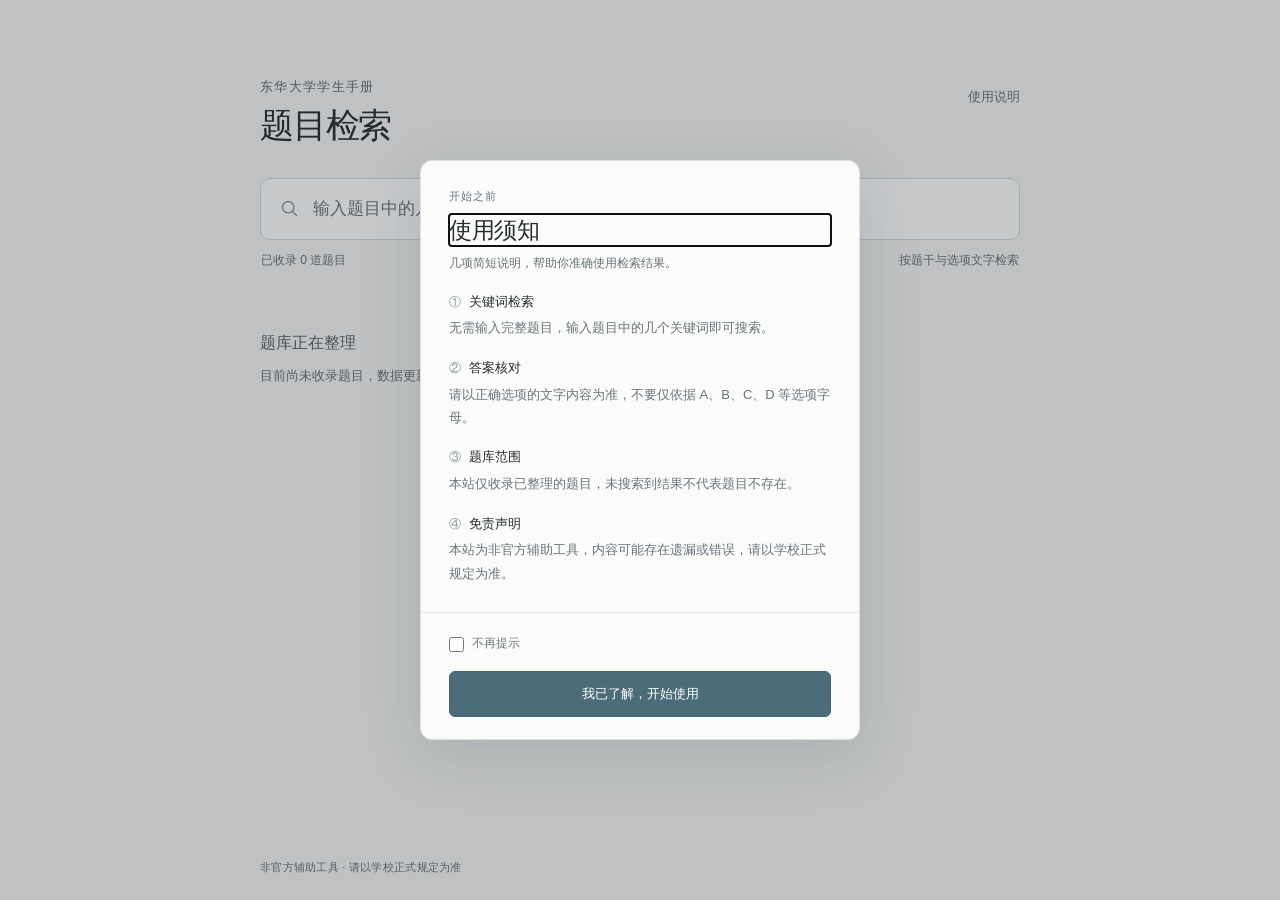
==== web/index.html @ eaeaf4ec "Add static Chinese handbook search with answer-version validation" ====
<!doctype html>
<html lang="zh-CN">
<head>
  <meta charset="UTF-8">
  <meta name="viewport" content="width=device-width, initial-scale=1">
  <meta name="description" content="东华大学学生手册题目关键词检索。按选项文字核对答案，非官方辅助工具。">
  <meta name="theme-color" content="#f5f5f3">
  <meta http-equiv="Content-Security-Policy" content="default-src 'self'; script-src 'self'; style-src 'self'; connect-src 'self'; worker-src 'self'; img-src 'self' data:; object-src 'none'; base-uri 'none'; form-action 'none'">
  <title>题目检索 · 东华大学学生手册</title>
  <link rel="icon" href="data:,">
  <link rel="stylesheet" href="./styles.css">
  <script type="module" src="./app.js"></script>
</head>
<body>
  <main id="main" class="page">
    <header class="page-header">
      <div><p class="eyebrow">东华大学学生手册</p><h1>题目检索</h1></div>
      <button id="help" class="text-button" type="button" aria-haspopup="dialog">使用说明</button>
    </header>
    <section aria-label="关键词检索" class="search-section">
      <label class="visually-hidden" for="query">输入题目中的几个关键词</label>
      <div class="search-field">
        <svg aria-hidden="true" width="21" height="21" viewBox="0 0 24 24" fill="none"><circle cx="10.5" cy="10.5" r="6.5"/><path d="m16 16 4 4"/></svg>
        <input id="query" type="search" placeholder="输入题目中的几个关键词" autocomplete="off" spellcheck="false" maxlength="200" aria-controls="results" aria-describedby="bank-count" disabled>
        <button id="clear" class="clear-button" type="button" aria-label="清空关键词" hidden>×</button>
      </div>
      <div class="search-meta"><p id="bank-count" role="status">正在读取题库…</p><p>按题干与选项文字检索</p></div>
    </section>
    <section id="search-area" aria-label="搜索结果" aria-busy="true">
      <div id="result-heading" class="result-heading" hidden><h2>检索结果</h2><p id="result-count" role="status" aria-live="polite"></p></div>
      <div id="empty" class="empty-state"><h2 id="empty-title">正在读取题库</h2><p id="empty-description">请稍候。</p><button id="retry" class="text-button" type="button" hidden>重新加载</button></div>
      <div id="results"></div>
      <button id="more" class="more-button" type="button" hidden>显示更多</button>
    </section>
    <footer>非官方辅助工具 · 请以学校正式规定为准</footer>
    <noscript><p>请启用 JavaScript 以使用本地题目检索。</p></noscript>
  </main>
  <dialog id="notice" aria-labelledby="notice-title" aria-describedby="notice-intro">
    <div class="notice-header"><p class="eyebrow">开始之前</p><h2 id="notice-title" tabindex="-1">使用须知</h2><p id="notice-intro">几项简短说明，帮助你准确使用检索结果。</p></div>
    <div class="notice-body">
      <section><h3><span aria-hidden="true">①</span> 关键词检索</h3><p>无需输入完整题目，输入题目中的几个关键词即可搜索。</p></section>
      <section><h3><span aria-hidden="true">②</span> 答案核对</h3><p>请以正确选项的文字内容为准，不要仅依据 A、B、C、D 等选项字母。</p></section>
      <section><h3><span aria-hidden="true">③</span> 题库范围</h3><p>本站仅收录已整理的题目，未搜索到结果不代表题目不存在。</p></section>
      <section><h3><span aria-hidden="true">④</span> 免责声明</h3><p>本站为非官方辅助工具，内容可能存在遗漏或错误，请以学校正式规定为准。</p></section>
    </div>
    <div class="notice-actions"><label class="remember"><input id="remember" type="checkbox">不再提示</label><button id="understand" class="primary-button" type="button">我已了解，开始使用</button></div>
  </dialog>
</body>
</html>
---- web/styles.css ----
:root{color-scheme:light;--background:#f5f5f3;--ink:#252c30;--muted:#667177;--line:#dfe3e3;--accent:#476c78;--warning:#8b5c2b;font-family:-apple-system,BlinkMacSystemFont,"SF Pro Text","PingFang SC","Hiragino Sans GB","Microsoft YaHei",sans-serif;font-synthesis:none}
*{box-sizing:border-box}body{margin:0;background:var(--background);color:var(--ink);font-size:15px;line-height:1.65;-webkit-text-size-adjust:100%}button,input{font:inherit}button{cursor:pointer}button:disabled{cursor:wait;opacity:.55}button:focus-visible,input:focus-visible,summary:focus-visible{outline:2px solid var(--accent);outline-offset:4px}[hidden]{display:none!important}button{touch-action:manipulation}.page{width:100%;max-width:824px;padding:76px 32px 24px;margin:0 auto;min-height:100vh;display:flex;flex-direction:column}.page-header{display:flex;justify-content:space-between;align-items:flex-start;margin-bottom:30px;gap:20px}.eyebrow{font-size:13px;font-weight:500;letter-spacing:.1em;color:#626c72;margin:0 0 6px}h1{font-size:34px;line-height:1.3;letter-spacing:-.035em;font-weight:600;margin:0}.text-button{border:0;background:none;color:#64737a;font-size:13px;line-height:1.6;padding:8px 0;text-underline-offset:4px}.text-button:hover{text-decoration:underline;color:var(--ink)}.page-header .text-button{margin-top:3px;white-space:nowrap}.search-field{height:62px;display:flex;gap:13px;align-items:center;padding:0 18px;border:1px solid #d1d8da;border-radius:10px;background:#fff;transition:border-color .12s}.search-field:focus-within{border-color:#76949e;outline:2px solid #dfe8e9;outline-offset:1px}.search-field svg{flex:none;stroke:#8b969c;stroke-width:1.65;stroke-linecap:round}.search-field input{width:100%;min-width:0;height:100%;padding:0;background:transparent;border:0;outline:none;font-size:17px;color:var(--ink)}.search-field input:focus-visible{outline:none}.search-field input::placeholder{color:#68767e;opacity:1}.search-field input::-webkit-search-cancel-button{-webkit-appearance:none}.clear-button{font-size:24px;font-weight:300;border:0;background:none;color:#75858b;padding:6px;line-height:1}.search-meta{display:flex;justify-content:space-between;gap:10px;font-size:12px;color:var(--muted);margin:11px 1px 0}.search-meta p{margin:0}.result-heading{margin:36px 0 8px;display:flex;align-items:center;justify-content:space-between;gap:16px}.result-heading h2{margin:0;font-size:13px;font-weight:500;color:#626e74}.result-heading p{margin:0;font-size:12px;color:var(--muted)}.result{padding:25px 0 27px;border-top:1px solid var(--line);overflow-wrap:anywhere}.result-meta{display:flex;gap:14px;align-items:center;flex-wrap:wrap;font-size:12px;color:var(--accent)}.result h3{font-size:18px;line-height:1.75;letter-spacing:.005em;font-weight:500;margin:10px 0 18px;white-space:pre-wrap}.answer-label{font-size:12px;color:var(--muted);margin:0 0 7px}.answer-list{list-style:none;padding:0;margin:0;line-height:1.8;font-size:16px;font-weight:500}.answer-list li+li{margin-top:5px}.warning{font-size:13px;color:var(--warning);font-weight:500}.warning-detail{color:#786b5b;font-size:13px;margin:7px 0 0}.candidate{margin-top:12px;padding-left:12px;border-left:2px solid #dfd1be}.candidate .answer-list{font-size:15px;font-weight:400}mark{background:#e6ece6;color:inherit;padding:0;border-radius:2px}.result details{margin-top:18px;font-size:13px;color:#667177}.result summary{cursor:pointer;width:fit-content;max-width:100%;padding:4px 0;font-size:12px;user-select:none}.result details[open] summary{margin-bottom:12px}.variant{padding:16px 0;border-top:1px solid #e5e7e6}.variant p{margin:4px 0;white-space:pre-wrap}.version-title{font-weight:500;color:#414e55}.options-list{margin:8px 0 12px;padding:0;list-style:none;color:#57636a}.options-list li{display:flex;gap:12px;margin:5px 0}.option-label{font-size:12px;min-width:12px;color:#6b777d}.option-value{white-space:pre-wrap}.source{font-size:12px;color:#667177;overflow-wrap:anywhere}.empty-state{padding:60px 0 48px}.empty-state h2{font-size:16px;font-weight:500;margin:0 0 8px;color:#556168}.empty-state p{color:var(--muted);font-size:13px;margin:0;max-width:36em}.more-button{display:block;margin:3px auto 28px;border:1px solid #d5dcdd;border-radius:6px;background:transparent;color:#566d77;padding:9px 26px;font-size:13px}.more-button:hover{background:#ecefed}footer{margin-top:auto;padding-top:54px;font-size:11px;color:#687379;letter-spacing:.025em}.visually-hidden{position:absolute;width:1px;height:1px;padding:0;margin:-1px;overflow:hidden;clip:rect(0,0,0,0);white-space:nowrap;border:0}
dialog{width:calc(100% - 40px);max-width:440px;max-height:calc(100vh - 40px);max-height:calc(100dvh - 40px);padding:0;border:1px solid #dce0df;border-radius:12px;background:#fbfcfa;color:var(--ink);box-shadow:0 16px 60px #202c3420;overflow:hidden}dialog[open]{display:flex;flex-direction:column}dialog::backdrop{background:rgba(34,43,48,.25)}.notice-header{padding:26px 28px 17px;flex-shrink:0}.notice-header h2{font-size:23px;font-weight:600;line-height:1.4;margin:0 0 8px;letter-spacing:-.02em}.notice-header p:last-child{color:var(--muted);font-size:12px;line-height:1.65;margin:0}.notice-header .eyebrow{font-size:11px;color:#657780;margin-bottom:8px}.notice-body{padding:0 28px 10px;overflow-y:auto;overscroll-behavior:contain}.notice-body section{margin:0 0 17px}.notice-body h3{font-size:13px;font-weight:500;margin:0 0 4px}.notice-body h3 span{color:#809295;font-size:12px;display:inline-block;margin-right:4px}.notice-body p{font-size:13px;color:#68747b;margin:0;line-height:1.8}.notice-actions{border-top:1px solid #e4e8e5;padding:16px 28px 22px;flex-shrink:0}.remember{font-size:12px;color:#6a777c;display:flex;align-items:center;gap:8px;min-height:30px;margin-bottom:12px;cursor:pointer;max-width:fit-content}.remember input{accent-color:var(--accent);height:15px;width:15px;margin:0}.primary-button{width:100%;padding:11px 16px;border:1px solid #476875;border-radius:6px;background:#4a6d79;color:#fff;font-size:13px;font-weight:500}.primary-button:hover{background:#3e616e}.notice-open{overflow:hidden}
@media(max-width:600px){.page{padding:40px 22px 22px}.page-header{margin-bottom:26px}h1{font-size:30px}.eyebrow{font-size:12px}.search-field{height:58px;padding:0 14px;gap:10px}.search-field input{font-size:16px}.search-meta{font-size:11px}.search-meta p:last-child{display:none}.result-heading{margin-top:30px}.result{padding:23px 0}.result h3{font-size:17px;line-height:1.8}.answer-list{font-size:15px}.empty-state{padding:44px 0}footer{font-size:10px;padding-top:40px}.notice-header{padding:22px 23px 16px}.notice-body{padding:0 23px 8px}.notice-actions{padding:14px 23px 18px}.remember{min-height:36px}}
@media(prefers-reduced-motion:reduce){*{transition:none!important}}
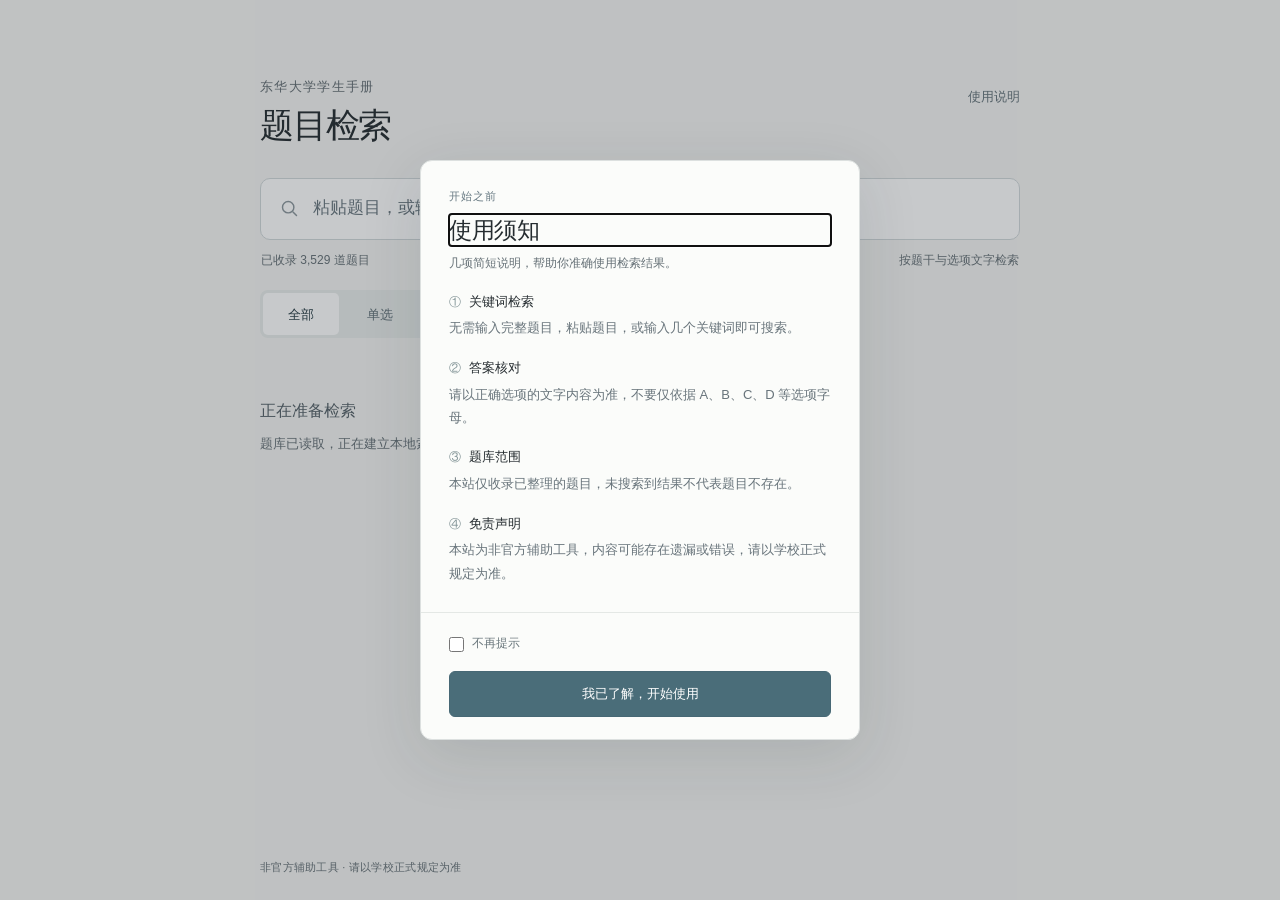
==== commit d2f3b61b: "Prioritize verified answers and improve pasted-question search with type filters" ====
--- a/web/index.html
+++ b/web/index.html
@@ -18,13 +18,19 @@
       <button id="help" class="text-button" type="button" aria-haspopup="dialog">使用说明</button>
     </header>
     <section aria-label="关键词检索" class="search-section">
-      <label class="visually-hidden" for="query">输入题目中的几个关键词</label>
+      <label class="visually-hidden" for="query">粘贴题目，或输入几个关键词</label>
       <div class="search-field">
         <svg aria-hidden="true" width="21" height="21" viewBox="0 0 24 24" fill="none"><circle cx="10.5" cy="10.5" r="6.5"/><path d="m16 16 4 4"/></svg>
-        <input id="query" type="search" placeholder="输入题目中的几个关键词" autocomplete="off" spellcheck="false" maxlength="200" aria-controls="results" aria-describedby="bank-count" disabled>
+        <textarea id="query" rows="1" placeholder="粘贴题目，或输入几个关键词" autocomplete="off" spellcheck="false" maxlength="20000" aria-controls="results" aria-describedby="bank-count" disabled></textarea>
         <button id="clear" class="clear-button" type="button" aria-label="清空关键词" hidden>×</button>
       </div>
       <div class="search-meta"><p id="bank-count" role="status">正在读取题库…</p><p>按题干与选项文字检索</p></div>
+      <div class="type-filters" role="group" aria-label="题型筛选">
+        <button type="button" data-type="all" aria-pressed="true">全部</button>
+        <button type="button" data-type="one_choice" aria-pressed="false">单选</button>
+        <button type="button" data-type="multi_choice" aria-pressed="false">多选</button>
+        <button type="button" data-type="judge" aria-pressed="false">判断</button>
+      </div>
     </section>
     <section id="search-area" aria-label="搜索结果" aria-busy="true">
       <div id="result-heading" class="result-heading" hidden><h2>检索结果</h2><p id="result-count" role="status" aria-live="polite"></p></div>
@@ -38,7 +44,7 @@
   <dialog id="notice" aria-labelledby="notice-title" aria-describedby="notice-intro">
     <div class="notice-header"><p class="eyebrow">开始之前</p><h2 id="notice-title" tabindex="-1">使用须知</h2><p id="notice-intro">几项简短说明，帮助你准确使用检索结果。</p></div>
     <div class="notice-body">
-      <section><h3><span aria-hidden="true">①</span> 关键词检索</h3><p>无需输入完整题目，输入题目中的几个关键词即可搜索。</p></section>
+      <section><h3><span aria-hidden="true">①</span> 关键词检索</h3><p>无需输入完整题目，粘贴题目，或输入几个关键词即可搜索。</p></section>
       <section><h3><span aria-hidden="true">②</span> 答案核对</h3><p>请以正确选项的文字内容为准，不要仅依据 A、B、C、D 等选项字母。</p></section>
       <section><h3><span aria-hidden="true">③</span> 题库范围</h3><p>本站仅收录已整理的题目，未搜索到结果不代表题目不存在。</p></section>
       <section><h3><span aria-hidden="true">④</span> 免责声明</h3><p>本站为非官方辅助工具，内容可能存在遗漏或错误，请以学校正式规定为准。</p></section>
--- a/web/styles.css
+++ b/web/styles.css
@@ -1,5 +1,21 @@
 :root{color-scheme:light;--background:#f5f5f3;--ink:#252c30;--muted:#667177;--line:#dfe3e3;--accent:#476c78;--warning:#8b5c2b;font-family:-apple-system,BlinkMacSystemFont,"SF Pro Text","PingFang SC","Hiragino Sans GB","Microsoft YaHei",sans-serif;font-synthesis:none}
-*{box-sizing:border-box}body{margin:0;background:var(--background);color:var(--ink);font-size:15px;line-height:1.65;-webkit-text-size-adjust:100%}button,input{font:inherit}button{cursor:pointer}button:disabled{cursor:wait;opacity:.55}button:focus-visible,input:focus-visible,summary:focus-visible{outline:2px solid var(--accent);outline-offset:4px}[hidden]{display:none!important}button{touch-action:manipulation}.page{width:100%;max-width:824px;padding:76px 32px 24px;margin:0 auto;min-height:100vh;display:flex;flex-direction:column}.page-header{display:flex;justify-content:space-between;align-items:flex-start;margin-bottom:30px;gap:20px}.eyebrow{font-size:13px;font-weight:500;letter-spacing:.1em;color:#626c72;margin:0 0 6px}h1{font-size:34px;line-height:1.3;letter-spacing:-.035em;font-weight:600;margin:0}.text-button{border:0;background:none;color:#64737a;font-size:13px;line-height:1.6;padding:8px 0;text-underline-offset:4px}.text-button:hover{text-decoration:underline;color:var(--ink)}.page-header .text-button{margin-top:3px;white-space:nowrap}.search-field{height:62px;display:flex;gap:13px;align-items:center;padding:0 18px;border:1px solid #d1d8da;border-radius:10px;background:#fff;transition:border-color .12s}.search-field:focus-within{border-color:#76949e;outline:2px solid #dfe8e9;outline-offset:1px}.search-field svg{flex:none;stroke:#8b969c;stroke-width:1.65;stroke-linecap:round}.search-field input{width:100%;min-width:0;height:100%;padding:0;background:transparent;border:0;outline:none;font-size:17px;color:var(--ink)}.search-field input:focus-visible{outline:none}.search-field input::placeholder{color:#68767e;opacity:1}.search-field input::-webkit-search-cancel-button{-webkit-appearance:none}.clear-button{font-size:24px;font-weight:300;border:0;background:none;color:#75858b;padding:6px;line-height:1}.search-meta{display:flex;justify-content:space-between;gap:10px;font-size:12px;color:var(--muted);margin:11px 1px 0}.search-meta p{margin:0}.result-heading{margin:36px 0 8px;display:flex;align-items:center;justify-content:space-between;gap:16px}.result-heading h2{margin:0;font-size:13px;font-weight:500;color:#626e74}.result-heading p{margin:0;font-size:12px;color:var(--muted)}.result{padding:25px 0 27px;border-top:1px solid var(--line);overflow-wrap:anywhere}.result-meta{display:flex;gap:14px;align-items:center;flex-wrap:wrap;font-size:12px;color:var(--accent)}.result h3{font-size:18px;line-height:1.75;letter-spacing:.005em;font-weight:500;margin:10px 0 18px;white-space:pre-wrap}.answer-label{font-size:12px;color:var(--muted);margin:0 0 7px}.answer-list{list-style:none;padding:0;margin:0;line-height:1.8;font-size:16px;font-weight:500}.answer-list li+li{margin-top:5px}.warning{font-size:13px;color:var(--warning);font-weight:500}.warning-detail{color:#786b5b;font-size:13px;margin:7px 0 0}.candidate{margin-top:12px;padding-left:12px;border-left:2px solid #dfd1be}.candidate .answer-list{font-size:15px;font-weight:400}mark{background:#e6ece6;color:inherit;padding:0;border-radius:2px}.result details{margin-top:18px;font-size:13px;color:#667177}.result summary{cursor:pointer;width:fit-content;max-width:100%;padding:4px 0;font-size:12px;user-select:none}.result details[open] summary{margin-bottom:12px}.variant{padding:16px 0;border-top:1px solid #e5e7e6}.variant p{margin:4px 0;white-space:pre-wrap}.version-title{font-weight:500;color:#414e55}.options-list{margin:8px 0 12px;padding:0;list-style:none;color:#57636a}.options-list li{display:flex;gap:12px;margin:5px 0}.option-label{font-size:12px;min-width:12px;color:#6b777d}.option-value{white-space:pre-wrap}.source{font-size:12px;color:#667177;overflow-wrap:anywhere}.empty-state{padding:60px 0 48px}.empty-state h2{font-size:16px;font-weight:500;margin:0 0 8px;color:#556168}.empty-state p{color:var(--muted);font-size:13px;margin:0;max-width:36em}.more-button{display:block;margin:3px auto 28px;border:1px solid #d5dcdd;border-radius:6px;background:transparent;color:#566d77;padding:9px 26px;font-size:13px}.more-button:hover{background:#ecefed}footer{margin-top:auto;padding-top:54px;font-size:11px;color:#687379;letter-spacing:.025em}.visually-hidden{position:absolute;width:1px;height:1px;padding:0;margin:-1px;overflow:hidden;clip:rect(0,0,0,0);white-space:nowrap;border:0}
+*{box-sizing:border-box}body{margin:0;background:var(--background);color:var(--ink);font-size:15px;line-height:1.65;-webkit-text-size-adjust:100%}button,input,textarea{font:inherit}button{cursor:pointer}button:disabled{cursor:wait;opacity:.55}button:focus-visible,input:focus-visible,textarea:focus-visible,summary:focus-visible{outline:2px solid var(--accent);outline-offset:4px}[hidden]{display:none!important}button{touch-action:manipulation}.page{width:100%;max-width:824px;padding:76px 32px 24px;margin:0 auto;min-height:100vh;display:flex;flex-direction:column}.page-header{display:flex;justify-content:space-between;align-items:flex-start;margin-bottom:30px;gap:20px}.eyebrow{font-size:13px;font-weight:500;letter-spacing:.1em;color:#626c72;margin:0 0 6px}h1{font-size:34px;line-height:1.3;letter-spacing:-.035em;font-weight:600;margin:0}.text-button{border:0;background:none;color:#64737a;font-size:13px;line-height:1.6;padding:8px 0;text-underline-offset:4px}.text-button:hover{text-decoration:underline;color:var(--ink)}.page-header .text-button{margin-top:3px;white-space:nowrap}.search-field{min-height:62px;display:flex;gap:13px;align-items:flex-start;padding:0 18px;border:1px solid #d1d8da;border-radius:10px;background:#fff;transition:border-color .12s}.search-field:focus-within{border-color:#76949e;outline:2px solid #dfe8e9;outline-offset:1px}.search-field svg{margin-top:19px;flex:none;stroke:#8b969c;stroke-width:1.65;stroke-linecap:round}.search-field textarea{width:100%;min-width:0;min-height:56px;max-height:144px;line-height:26px;resize:none;padding:16px 0;background:transparent;border:0;outline:none;font-size:17px;color:var(--ink)}.search-field textarea:focus-visible{outline:none}.search-field textarea::placeholder{color:#68767e;opacity:1}.search-field input::-webkit-search-cancel-button{-webkit-appearance:none}.clear-button{margin-top:10px;font-size:24px;font-weight:300;border:0;background:none;color:#75858b;padding:6px;line-height:1}.search-meta{display:flex;justify-content:space-between;gap:10px;font-size:12px;color:var(--muted);margin:11px 1px 0}.search-meta p{margin:0}.result-heading{margin:36px 0 8px;display:flex;align-items:center;justify-content:space-between;gap:16px}.result-heading h2{margin:0;font-size:13px;font-weight:500;color:#626e74}.result-heading p{margin:0;font-size:12px;color:var(--muted)}.result{padding:25px 0 27px;border-top:1px solid var(--line);overflow-wrap:anywhere}.result-meta{display:flex;gap:14px;align-items:center;flex-wrap:wrap;font-size:12px;color:var(--accent)}.result h3{font-size:18px;line-height:1.75;letter-spacing:.005em;font-weight:500;margin:10px 0 18px;white-space:pre-wrap}.answer-label{font-size:12px;color:var(--muted);margin:0 0 7px}.answer-list{list-style:none;padding:0;margin:0;line-height:1.8;font-size:16px;font-weight:500}.answer-list li+li{margin-top:5px}.warning{font-size:13px;color:var(--warning);font-weight:500}.warning-detail{color:#786b5b;font-size:13px;margin:7px 0 0}.candidate{margin-top:12px;padding-left:12px;border-left:2px solid #dfd1be}.candidate .answer-list{font-size:15px;font-weight:400}mark{background:#e6ece6;color:inherit;padding:0;border-radius:2px}.result details{margin-top:18px;font-size:13px;color:#667177}.result summary{cursor:pointer;width:fit-content;max-width:100%;padding:4px 0;font-size:12px;user-select:none}.result details[open] summary{margin-bottom:12px}.variant{padding:16px 0;border-top:1px solid #e5e7e6}.variant p{margin:4px 0;white-space:pre-wrap}.version-title{font-weight:500;color:#414e55}.options-list{margin:8px 0 12px;padding:0;list-style:none;color:#57636a}.options-list li{display:flex;gap:12px;margin:5px 0}.option-label{font-size:12px;min-width:12px;color:#6b777d}.option-value{white-space:pre-wrap}.source{font-size:12px;color:#667177;overflow-wrap:anywhere}.empty-state{padding:60px 0 48px}.empty-state h2{font-size:16px;font-weight:500;margin:0 0 8px;color:#556168}.empty-state p{color:var(--muted);font-size:13px;margin:0;max-width:36em}.more-button{display:block;margin:3px auto 28px;border:1px solid #d5dcdd;border-radius:6px;background:transparent;color:#566d77;padding:9px 26px;font-size:13px}.more-button:hover{background:#ecefed}footer{margin-top:auto;padding-top:54px;font-size:11px;color:#687379;letter-spacing:.025em}.visually-hidden{position:absolute;width:1px;height:1px;padding:0;margin:-1px;overflow:hidden;clip:rect(0,0,0,0);white-space:nowrap;border:0}
 dialog{width:calc(100% - 40px);max-width:440px;max-height:calc(100vh - 40px);max-height:calc(100dvh - 40px);padding:0;border:1px solid #dce0df;border-radius:12px;background:#fbfcfa;color:var(--ink);box-shadow:0 16px 60px #202c3420;overflow:hidden}dialog[open]{display:flex;flex-direction:column}dialog::backdrop{background:rgba(34,43,48,.25)}.notice-header{padding:26px 28px 17px;flex-shrink:0}.notice-header h2{font-size:23px;font-weight:600;line-height:1.4;margin:0 0 8px;letter-spacing:-.02em}.notice-header p:last-child{color:var(--muted);font-size:12px;line-height:1.65;margin:0}.notice-header .eyebrow{font-size:11px;color:#657780;margin-bottom:8px}.notice-body{padding:0 28px 10px;overflow-y:auto;overscroll-behavior:contain}.notice-body section{margin:0 0 17px}.notice-body h3{font-size:13px;font-weight:500;margin:0 0 4px}.notice-body h3 span{color:#809295;font-size:12px;display:inline-block;margin-right:4px}.notice-body p{font-size:13px;color:#68747b;margin:0;line-height:1.8}.notice-actions{border-top:1px solid #e4e8e5;padding:16px 28px 22px;flex-shrink:0}.remember{font-size:12px;color:#6a777c;display:flex;align-items:center;gap:8px;min-height:30px;margin-bottom:12px;cursor:pointer;max-width:fit-content}.remember input{accent-color:var(--accent);height:15px;width:15px;margin:0}.primary-button{width:100%;padding:11px 16px;border:1px solid #476875;border-radius:6px;background:#4a6d79;color:#fff;font-size:13px;font-weight:500}.primary-button:hover{background:#3e616e}.notice-open{overflow:hidden}
-@media(max-width:600px){.page{padding:40px 22px 22px}.page-header{margin-bottom:26px}h1{font-size:30px}.eyebrow{font-size:12px}.search-field{height:58px;padding:0 14px;gap:10px}.search-field input{font-size:16px}.search-meta{font-size:11px}.search-meta p:last-child{display:none}.result-heading{margin-top:30px}.result{padding:23px 0}.result h3{font-size:17px;line-height:1.8}.answer-list{font-size:15px}.empty-state{padding:44px 0}footer{font-size:10px;padding-top:40px}.notice-header{padding:22px 23px 16px}.notice-body{padding:0 23px 8px}.notice-actions{padding:14px 23px 18px}.remember{min-height:36px}}
+@media(max-width:600px){.page{padding:40px 22px 22px}.page-header{margin-bottom:26px}h1{font-size:30px}.eyebrow{font-size:12px}.search-field{min-height:58px;padding:0 14px;gap:10px}.search-field textarea{font-size:16px;padding:14px 0}.search-meta{font-size:11px}.search-meta p:last-child{display:none}.result-heading{margin-top:30px}.result{padding:23px 0}.result h3{font-size:17px;line-height:1.8}.answer-list{font-size:15px}.empty-state{padding:44px 0}footer{font-size:10px;padding-top:40px}.notice-header{padding:22px 23px 16px}.notice-body{padding:0 23px 8px}.notice-actions{padding:14px 23px 18px}.remember{min-height:36px}}
 @media(prefers-reduced-motion:reduce){*{transition:none!important}}
+
+/* Search controls and answer-first result hierarchy. */
+.type-filters{display:flex;gap:3px;margin-top:20px;padding:3px;background:#e9edeb;border-radius:8px;width:fit-content;max-width:100%}
+.type-filters button{min-height:42px;min-width:76px;padding:7px 18px;border:0;border-radius:5px;background:transparent;color:#607078;font-size:13px;font-weight:500}
+.type-filters button[aria-pressed=true]{background:#fff;color:#293e46;font-weight:600}
+.type-filters button:hover{color:#293e46}
+.type-tag{display:inline-flex;align-items:center;border-radius:5px;padding:3px 9px;font-size:12px;line-height:1.6;font-weight:600}
+.type-one_choice{background:#e6edf4;color:#355e82}.type-multi_choice{background:#eee8f4;color:#70518d}.type-judge{background:#f5eadd;color:#8b5a27}.type-unknown{background:#e9eceb;color:#5e6970}
+.answer-panel{padding:17px 19px 18px;border-radius:8px;background:#e8f1e9;color:#244f38}
+.answer-panel .answer-label{color:#42604a;font-size:13px;font-weight:600;margin-bottom:9px}
+.answer-panel .answer-list{font-size:17px;font-weight:650;line-height:1.8}
+.answer-list li{display:flex;align-items:baseline;gap:10px}.answer-text{min-width:0;white-space:pre-wrap}.answer-letter{flex:none;min-width:22px;font-size:14px;font-weight:600}
+.answer-panel .answer-list li+li{margin-top:7px}.answer-panel mark{background:#cee3d0}
+.answer-note{font-size:11px;line-height:1.6;color:#526f58;margin:12px 0 0}
+.warning-panel{padding:16px 18px;border-radius:8px;background:#f4ede3}.warning-panel>.warning{margin:0;font-size:14px;font-weight:600}.warning-panel .candidate{color:#725635}.warning-panel mark{background:#ead8b9}
+@media(max-width:600px){.type-filters{width:100%;margin-top:18px}.type-filters button{flex:1;min-width:0;min-height:44px;padding:7px 10px}.answer-panel{padding:15px 16px 16px}.answer-panel .answer-list{font-size:16px}.answer-panel .answer-label{font-size:12px}.warning-panel{padding:15px 16px}.search-field svg{margin-top:17px}}
